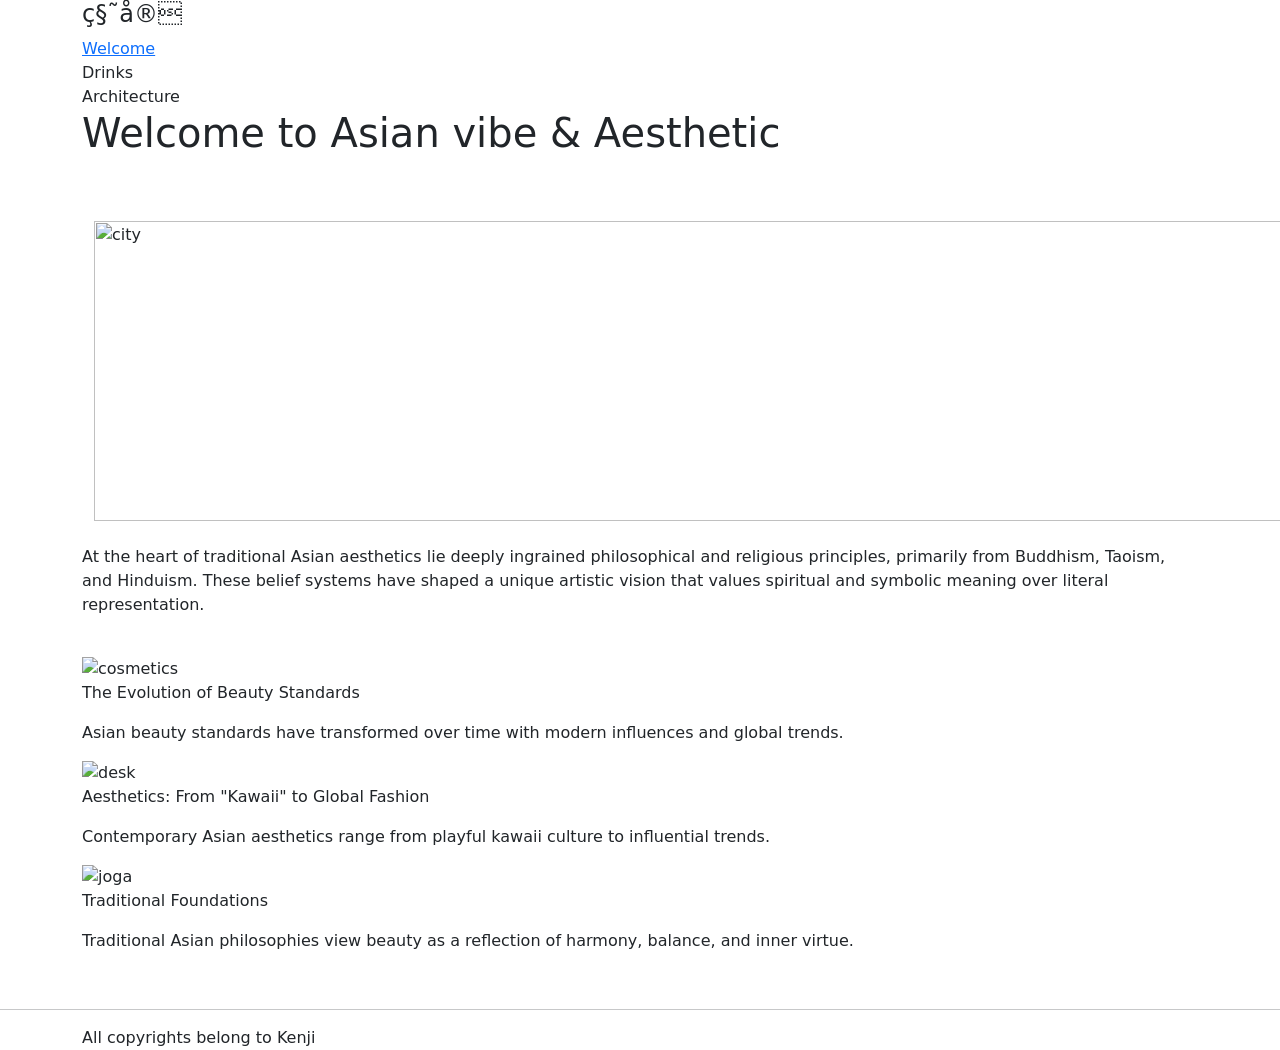
==== index.html @ d56e8f4a "Update index.html" ====
<!DOCTYPE>
<html lang="en">
<head>
    <title>Asian Vibe</title>
    <link href="https://cdn.jsdelivr.net/npm/bootstrap@5.3.0/dist/css/bootstrap.min.css" rel="stylesheet">
    <link rel="stylesheet" href="MyStyleSheet/style.css">
</head>
<body class="welcome">
    <script src="https://cdn.jsdelivr.net/npm/bootstrap@5.0.2/dist/js/bootstrap.bundle.min.js" integrity="sha384-MrcW6ZMFYlzcLA8Nl+NtUVF0sA7MsXsP1UyJoMp4YLEuNSfAP+JcXn/tWtIaxVXM" crossorigin="anonymous"></script>
    <header>
<div class="navigation container">
    <h4>秘宝</h4>
    <nav>
    <a href="C:\Users\pod2wz\Desktop\work\courses\Coursera CSS3\index.html" class="nav-link_active">Welcome</a>
    <a href="C:\Users\pod2wz\Desktop\work\courses\Coursera CSS3\DrinksPage.html" class="nav-link">Drinks</a>
    <a href="C:\Users\pod2wz\Desktop\work\courses\Coursera CSS3\ArchitecturePage.html" class="nav-link">Architecture</a>
</nav>
</div>
</header>
<main>
<div class="main container">
    <div class="h1">
    <h1>Welcome to Asian vibe & Aesthetic</h1><br>
    </div>
<div class="cover container"> 
    <img class="cover" src="https://images.unsplash.com/photo-1532236395709-7d70320fec2d?q=80&w=1502&auto=format&fit=crop&ixlib=rb-4.1.0&ixid=M3wxMjA3fDB8MHxwaG90by1wYWdlfHx8fGVufDB8fHx8fA%3D%3D" alt="city" width="1800" height="300">
    </div>
<br>
<div class="description-text">
<p>At the heart of traditional Asian aesthetics lie deeply ingrained philosophical and religious principles, primarily from Buddhism, Taoism, and Hinduism. These belief systems have shaped a unique artistic vision that values spiritual and symbolic meaning over literal representation.</p>
</div>
<br>
</div>
<div class="container container">
<div class="cardHome">
    <img src=" https://www.refinery29.com/images/11724243.jpg?format=webp&width=760&height=1013&quality=85&crop=3%3A4 " alt="cosmetics" class="card-image"> 
    <div class="card-content">
    <p class="title">The Evolution of Beauty Standards</p>
    <p class="card-description">Asian beauty standards have transformed over time with modern influences and global trends.</p>
    </div>
</div>

<div class="cardHome">
    <img src="https://ookawaii.com/wp-content/uploads/2022/01/What-is-Kawaii-Aesthetic-590x590.png" alt="desk" class="card-image">
    <div class="card-content">
    <p class="title">Aesthetics: From "Kawaii" to Global Fashion</p>
    <p class="card-description">Contemporary Asian aesthetics range from playful kawaii culture to influential trends.</p>
    </div>
</div>

<div class="cardHome">
    <img src="https://theyogiwanderer.com/wp-content/uploads/2023/09/best-yoga-retreats-in-Asia-2.jpg" alt="joga" class="card-image">
    <div class="card-content">
    <p class="title">Traditional Foundations</p>
    <p class="card-description">Traditional Asian philosophies view beauty as a reflection of harmony, balance, and inner virtue.</p>
    </div>
</div>
</div>

</main>
</body>
<br>
<hr>
<div class="footer container">
<footer>All copyrights belong to Kenji</footer>
</div>
</html>
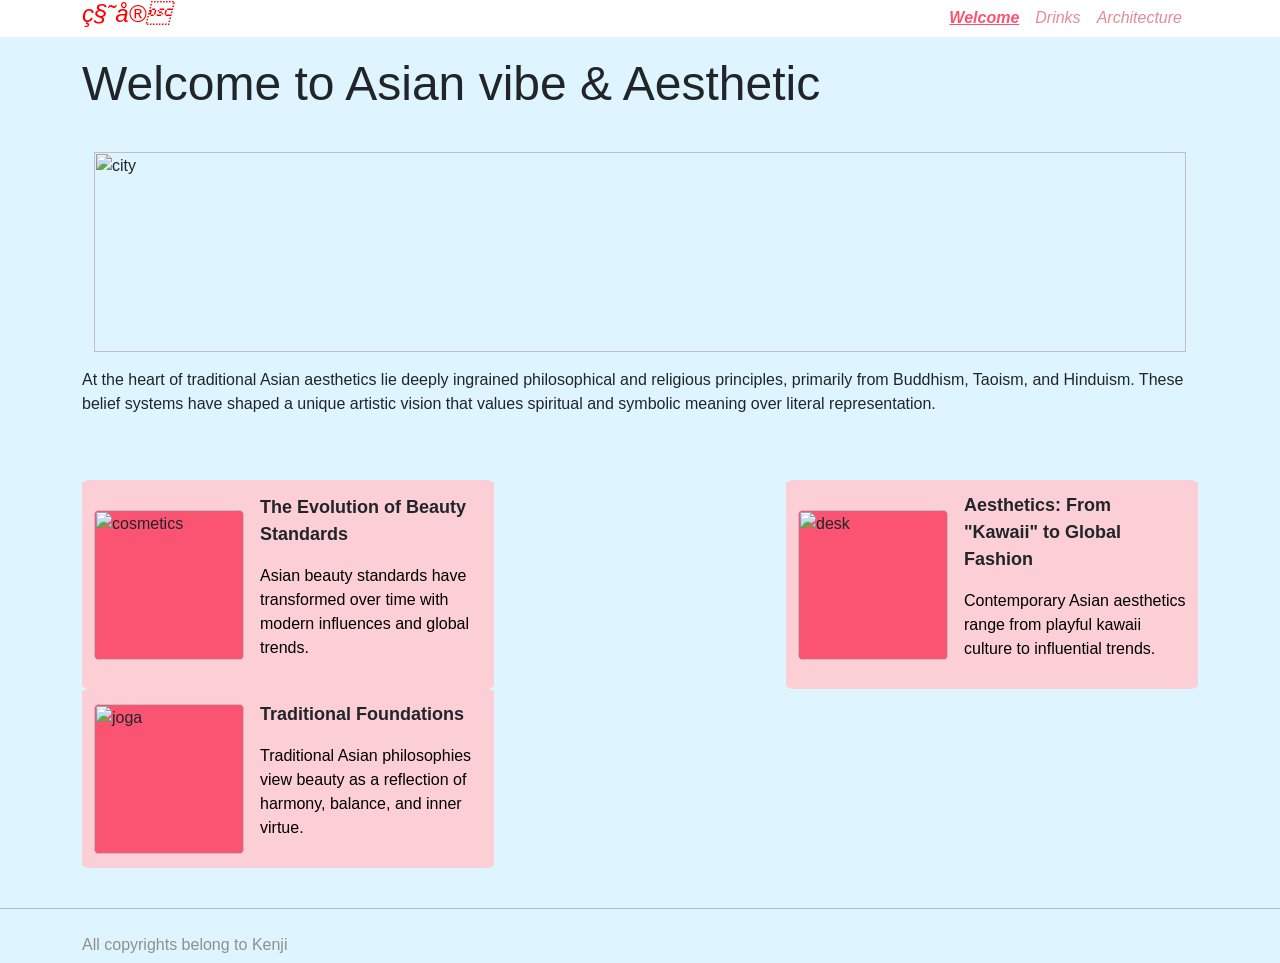
==== commit 0cbfb43f: "Update index.html" ====
--- a/index.html
+++ b/index.html
@@ -3,7 +3,7 @@
 <head>
     <title>Asian Vibe</title>
     <link href="https://cdn.jsdelivr.net/npm/bootstrap@5.3.0/dist/css/bootstrap.min.css" rel="stylesheet">
-    <link rel="stylesheet" href="MyStyleSheet/style.css">
+    <link rel="stylesheet" href="style.css">
 </head>
 <body class="welcome">
     <script src="https://cdn.jsdelivr.net/npm/bootstrap@5.0.2/dist/js/bootstrap.bundle.min.js" integrity="sha384-MrcW6ZMFYlzcLA8Nl+NtUVF0sA7MsXsP1UyJoMp4YLEuNSfAP+JcXn/tWtIaxVXM" crossorigin="anonymous"></script>
--- a/style.css
+++ b/style.css
@@ -0,0 +1,136 @@
+body {
+    font-family: Arial, Helvetica, sans-serif;
+    font-size: 16px;
+text-align:left;
+}
+
+.welcome {background-color: #def5ff;
+margin-top: -30;
+}
+
+.Drinks {background-color: #dcfdf8;
+margin-top: -30;
+}
+nav {font-style: italic;}
+
+.Architecture {background-color: #fefbe4;
+margin-top: -30;
+}
+
+header { background-color: white;
+    position: sticky;
+    top: 0;
+}
+
+nav {
+    display: flex;
+    justify-content: flex-end;
+    align-items: stretch;
+    flex-direction: row;
+}
+
+.navigation.container {
+    display: flex;
+    justify-content: space-between;
+    align-items: center;
+}
+
+a {margin-right: 16px;}
+
+.nav-link {color: #e58a9a;
+transition: background-color 0.2s ease-in-out;}
+
+.nav-link:hover {background-color: #ee637c;}
+
+.nav-link_active {color: #fa5472;
+font-weight: bold;}
+
+.main {
+    display: flex;
+    align-items: stretch;
+}
+
+h1 {font-size: 48px;
+}
+
+.h1 {display: flex;
+    align-items: flex-start;
+    height: auto;}
+
+h4 {font-style: oblique;
+color: #fe0000;}
+
+.cover {
+    display: flex;
+    align-items: stretch;
+    margin-bottom: 16px;
+    height: 200px;
+    width: 100%;
+object-fit: cover;}
+
+span {background-color:#fcced6;
+font: size 16px;
+display: inline-block;
+width: auto;
+text-align: left;
+padding: 48px;
+margin-left: 16px;
+margin-bottom: 16px;
+}
+
+.tea {background-color: #9cffde;}
+.house {background-color: #ffe4a8;}
+
+footer {color: #8f8f8f;}
+
+.container {display: flex;
+    justify-content: space-between;
+    align-items: stretch;
+    flex-wrap: wrap;
+margin-top: 24px;}
+
+
+/*Here is the style for the tile*/
+
+.cardArch {background-color: #ffe4a8;
+    border-radius: 2%;
+width: 412px;
+padding: 12px;
+display: flex;
+align-items: center;
+gap: 16px;
+}
+
+.card-image {background-color: #fa5472;
+    width: 150px;
+height: 150px;
+display: flex;
+align-items: stretch;
+border-radius: 4%;
+object-fit: cover;}
+
+.title {font-size: 18px;
+font-weight:bold;}
+
+.card-description {font-size: 16px;
+color: #000000;
+}
+
+.cardDrink {background-color: #9cffde;
+    border-radius: 2%;
+width: 412px;
+padding: 4px;
+padding: 12px;
+display: flex;
+align-items: center;
+gap: 16px;
+}
+
+.cardHome {background-color: #fcced6;
+    border-radius: 2%;
+width: 412px;
+padding: 12px;
+display: flex;
+align-items: center;
+gap: 16px;
+}
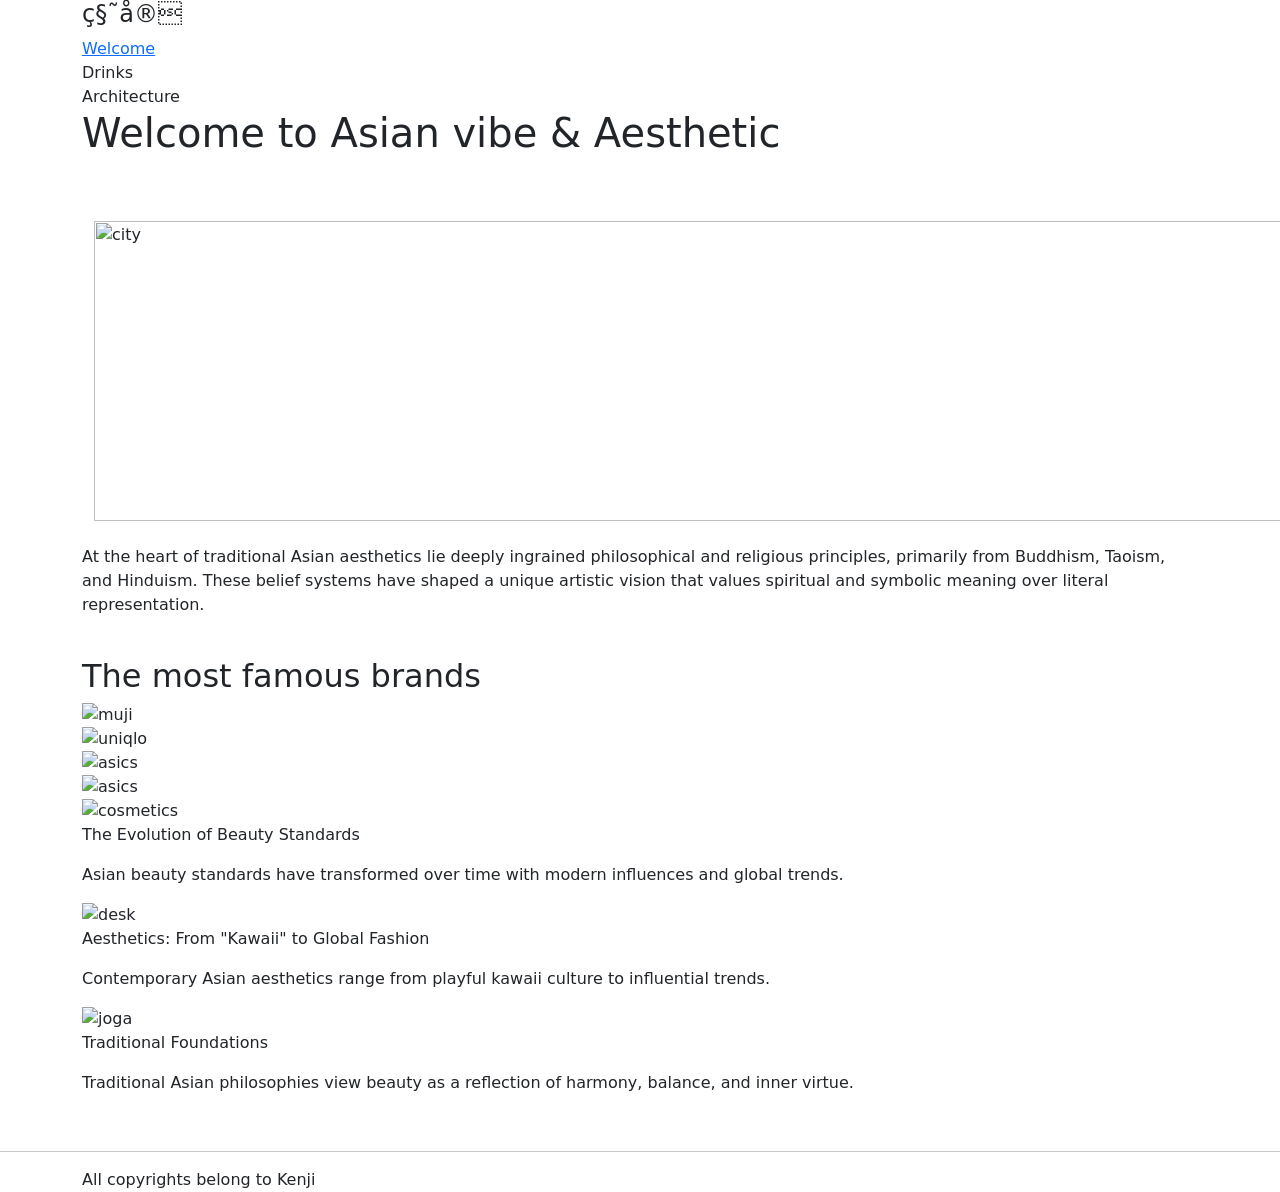
==== commit 5ea81e85: "Update index.html" ====
--- a/index.html
+++ b/index.html
@@ -3,7 +3,7 @@
 <head>
     <title>Asian Vibe</title>
     <link href="https://cdn.jsdelivr.net/npm/bootstrap@5.3.0/dist/css/bootstrap.min.css" rel="stylesheet">
-    <link rel="stylesheet" href="style.css">
+    <link rel="stylesheet" href="MyStyleSheet/style.css">
 </head>
 <body class="welcome">
     <script src="https://cdn.jsdelivr.net/npm/bootstrap@5.0.2/dist/js/bootstrap.bundle.min.js" integrity="sha384-MrcW6ZMFYlzcLA8Nl+NtUVF0sA7MsXsP1UyJoMp4YLEuNSfAP+JcXn/tWtIaxVXM" crossorigin="anonymous"></script>
@@ -31,9 +31,20 @@
 </div>
 <br>
 </div>
+<div class="main-grid-container container">
+<div class="h2">
+    The most famous brands
+</div>
+<div class="grid-container">
+    <div class="grid-item"><img src="https://encrypted-tbn0.gstatic.com/images?q=tbn:ANd9GcRvgfM6FwMHuL7H_XV9_4bOUyWkECWakkt9SQ&s" alt="muji"></div>
+    <div class="grid-item"><img src="https://encrypted-tbn0.gstatic.com/images?q=tbn:ANd9GcQ5vb7wReWlhdy-j3ZGyu4_fnjMBUKhphfsHw&s" alt="uniqlo"></div>
+    <div class="grid-item"><img src="https://images.seeklogo.com/logo-png/30/1/asics-logo-png_seeklogo-305773.png" alt="asics"></div>
+    <div class="grid-item"><img src="https://media.licdn.com/dms/image/v2/D4E0BAQEs5Gyl_F_odg/company-logo_200_200/company-logo_200_200/0/1729106104420/skin_cupid_logo?e=2147483647&v=beta&t=zNQNqjyxquGgu0Illl87z4TpJ_AN5BkVWYTSMQMfZKk" alt="asics"></div>
+</div>
+</div>
 <div class="container container">
 <div class="cardHome">
-    <img src=" https://www.refinery29.com/images/11724243.jpg?format=webp&width=760&height=1013&quality=85&crop=3%3A4 " alt="cosmetics" class="card-image"> 
+    <img src="https://www.refinery29.com/images/11724243.jpg?format=webp&width=760&height=1013&quality=85&crop=3%3A4" alt="cosmetics" class="card-image"> 
     <div class="card-content">
     <p class="title">The Evolution of Beauty Standards</p>
     <p class="card-description">Asian beauty standards have transformed over time with modern influences and global trends.</p>
@@ -41,7 +52,7 @@
 </div>
 
 <div class="cardHome">
-    <img src="https://ookawaii.com/wp-content/uploads/2022/01/What-is-Kawaii-Aesthetic-590x590.png" alt="desk" class="card-image">
+    <img src="https://encrypted-tbn0.gstatic.com/images?q=tbn:ANd9GcQc2fc-Yqf0P9Q5ATA95-iJnvbXtR60sZ0MVA&s" alt="desk" class="card-image">
     <div class="card-content">
     <p class="title">Aesthetics: From "Kawaii" to Global Fashion</p>
     <p class="card-description">Contemporary Asian aesthetics range from playful kawaii culture to influential trends.</p>
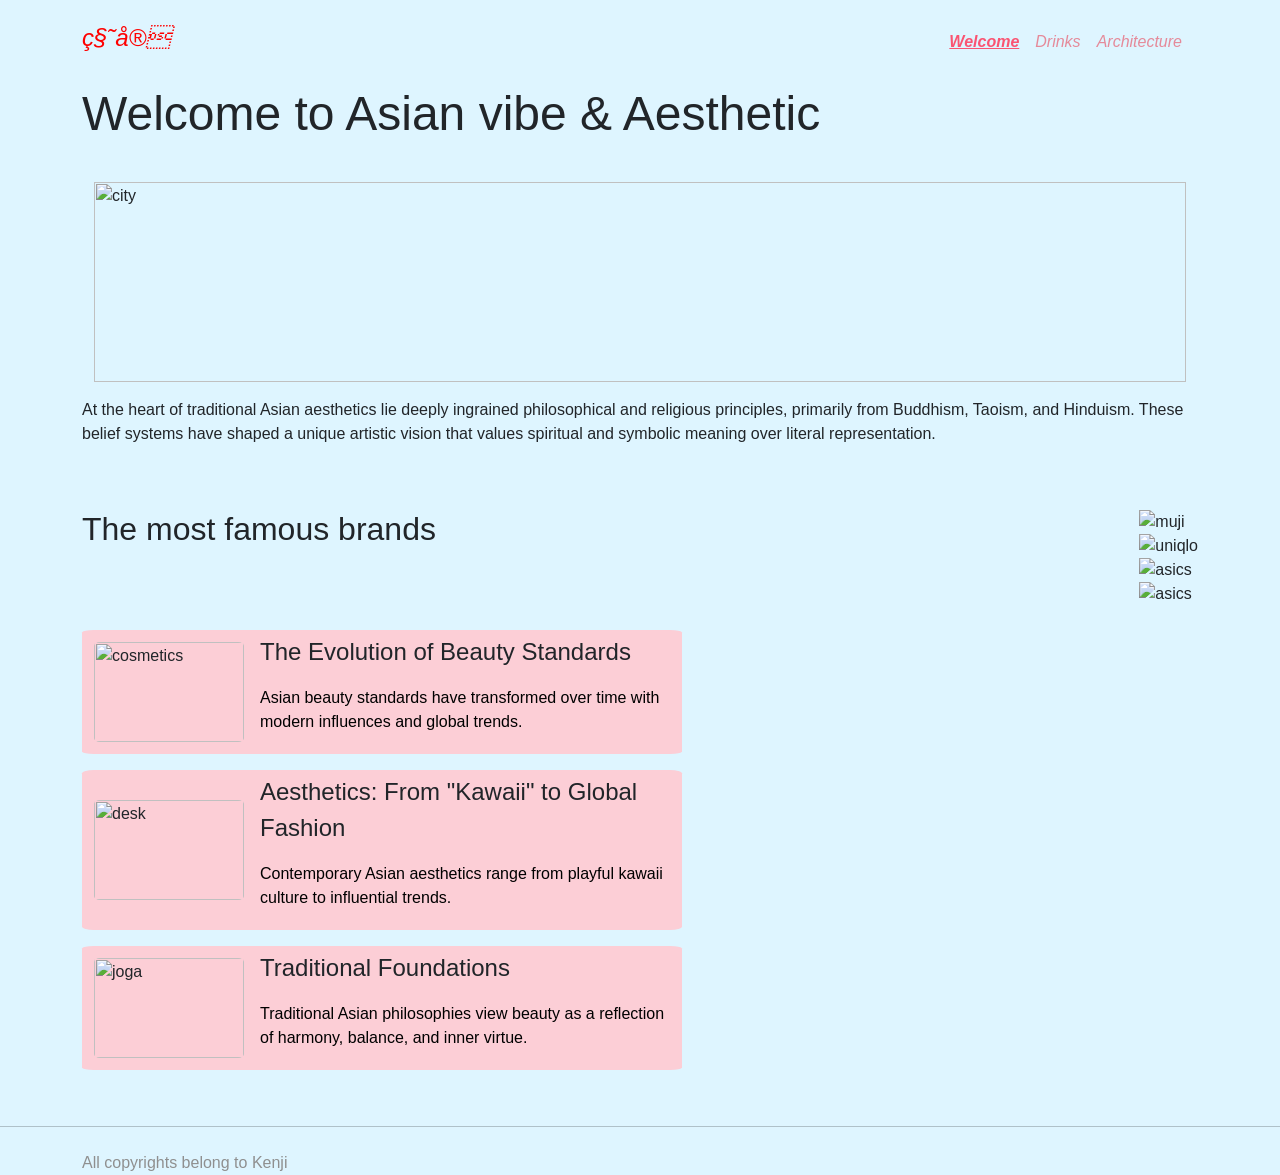
==== commit f9534336: "Update index.html" ====
--- a/index.html
+++ b/index.html
@@ -3,7 +3,7 @@
 <head>
     <title>Asian Vibe</title>
     <link href="https://cdn.jsdelivr.net/npm/bootstrap@5.3.0/dist/css/bootstrap.min.css" rel="stylesheet">
-    <link rel="stylesheet" href="MyStyleSheet/style.css">
+    <link rel="stylesheet" href="css/style.css">
 </head>
 <body class="welcome">
     <script src="https://cdn.jsdelivr.net/npm/bootstrap@5.0.2/dist/js/bootstrap.bundle.min.js" integrity="sha384-MrcW6ZMFYlzcLA8Nl+NtUVF0sA7MsXsP1UyJoMp4YLEuNSfAP+JcXn/tWtIaxVXM" crossorigin="anonymous"></script>
@@ -11,9 +11,9 @@
 <div class="navigation container">
     <h4>秘宝</h4>
     <nav>
-    <a href="C:\Users\pod2wz\Desktop\work\courses\Coursera CSS3\index.html" class="nav-link_active">Welcome</a>
-    <a href="C:\Users\pod2wz\Desktop\work\courses\Coursera CSS3\DrinksPage.html" class="nav-link">Drinks</a>
-    <a href="C:\Users\pod2wz\Desktop\work\courses\Coursera CSS3\ArchitecturePage.html" class="nav-link">Architecture</a>
+    <a href="https://github.com/kenji103/asianvibe.task.io/index.html" class="nav-link_active">Welcome</a>
+    <a href="https://github.com/kenji103/asianvibe.task.io/DrinksPage.html" class="nav-link">Drinks</a>
+    <a href="https://github.com/kenji103/asianvibe.task.io/ArchitecturePage.html" class="nav-link">Architecture</a>
 </nav>
 </div>
 </header>
--- a/css/style.css
+++ b/css/style.css
@@ -0,0 +1,130 @@
+body {font-family: Arial, Helvetica, sans-serif;
+    font-size: 16px;
+text-align:left;
+}
+
+.welcome {background-color: #def5ff;    }
+
+.Drinks {background-color: #dcfdf8;}
+nav {font-style: italic;}
+
+.Architecture {background-color: #fefbe4;}
+
+nav {
+    display: flex;
+    justify-content: flex-end;
+    align-items: stretch;
+    flex-direction: row;
+}
+
+.navigation.container {
+    display: flex;
+    justify-content: space-between;
+    align-items: center;
+}
+
+a {margin-right: 16px;}
+
+.nav-link {color: #e58a9a;
+transition: background-color 0.2s ease-in-out;}
+
+.nav-link:hover {background-color: #ee637c;}
+
+.nav-link_active {color: #fa5472;
+font-weight: bold;}
+
+.main {
+    display: flex;
+    align-items: stretch;
+}
+
+h1 {font-size: 48px;
+}
+
+.h1 {display: flex;
+    align-items: flex-start;
+    height: auto;}
+
+h4 {font-style: oblique;
+color: #fe0000;}
+
+.cover {
+    display: flex;
+    align-items: stretch;
+    margin-bottom: 16px;
+    height: 200px;
+    width: 100%;
+object-fit: cover;}
+
+span {background-color:#fcced6;
+font: size 16px;
+display: inline-block;
+width: auto;
+text-align: left;
+padding: 48px;
+margin-left: 16px;
+margin-bottom: 16px;
+}
+
+.tea {background-color: #9cffde;}
+.house {background-color: #ffe4a8;}
+
+footer {color: #8f8f8f;}
+
+.container {display: flex;
+    justify-content: space-between;
+    align-items: stretch;
+    flex-wrap: wrap;
+margin-top: 24px;}
+
+
+/*Here is the style for the tile*/
+
+.cardArch {background-color: #ffe4a8;
+    border-radius: 2%;
+width: 600px;
+padding: 4px;
+padding-left: 12px;
+padding-right: 12px;
+display: flex;
+align-items: center;
+gap: 16px;
+margin-bottom: 16px;
+}
+
+.card-image {width: 150px;
+height: 100px;
+border-radius: 4%;
+object-fit: cover;}
+
+.title {font-size: 24px;
+font-style:bold;}
+
+.card-description {font-size: 16px;
+color: #000000;
+}
+
+.cardDrink {background-color: #9cffde;
+    border-radius: 2%;
+width: 600px;
+padding: 4px;
+padding-left: 12px;
+padding-right: 12px;
+display: flex;
+align-items: center;
+gap: 16px;
+margin-bottom: 16px;
+}
+
+.cardHome {background-color: #fcced6;
+    border-radius: 2%;
+width: 600px;
+padding: 4px;
+padding-left: 12px;
+padding-right: 12px;
+display: flex;
+justify-content: center;
+align-items: center;
+gap: 16px;
+margin-bottom: 16px;
+}
